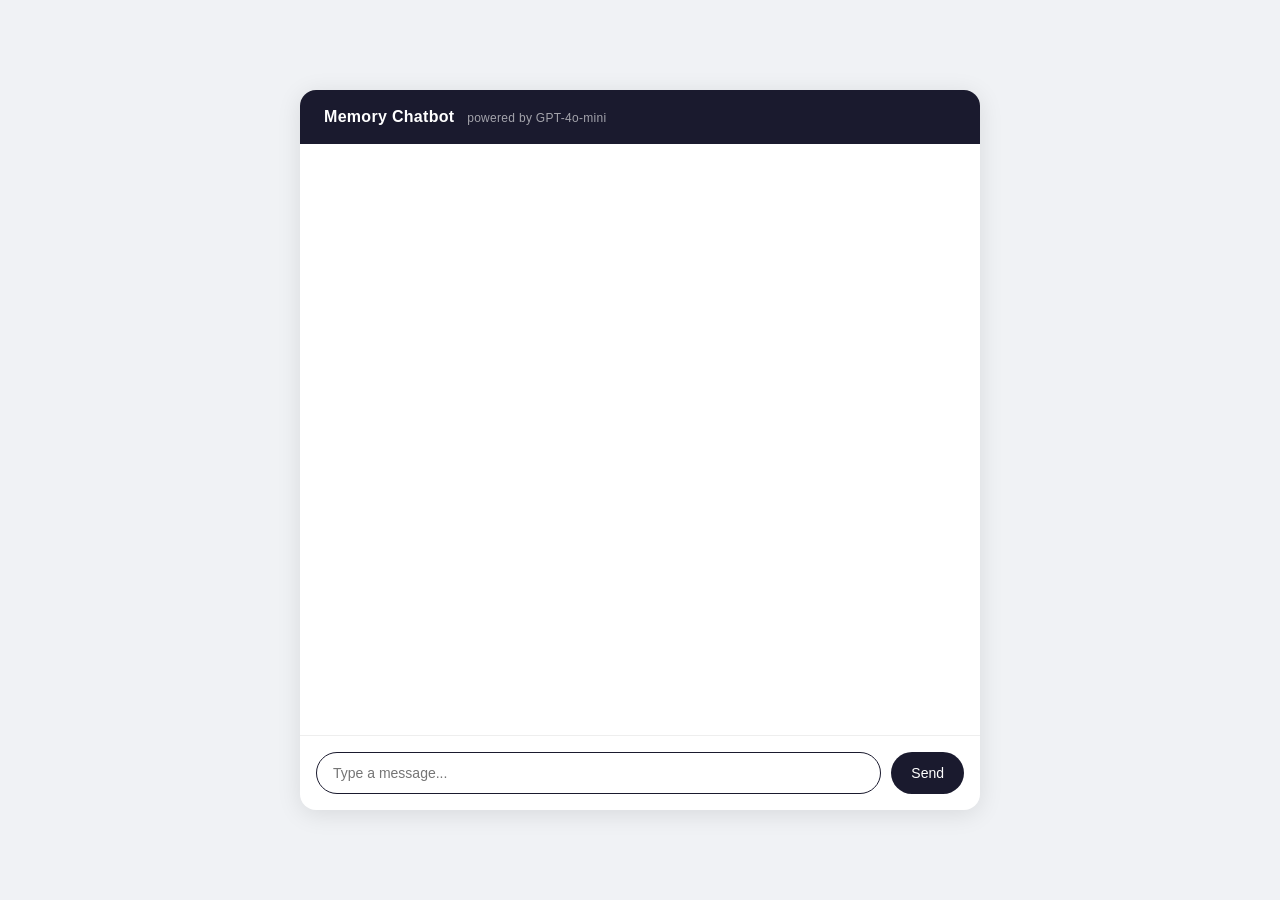
==== src/templates/index.html @ 2a657c2d "prompt engineering: casual tone + remove hardcoded greeting" ====
<!DOCTYPE html>
<html lang="en">
<head>
  <meta charset="UTF-8" />
  <meta name="viewport" content="width=device-width, initial-scale=1.0"/>
  <title>Memory Chatbot</title>
  <style>
    * { box-sizing: border-box; margin: 0; padding: 0; }

    body {
      font-family: -apple-system, BlinkMacSystemFont, "Segoe UI", sans-serif;
      background: #f0f2f5;
      display: flex;
      justify-content: center;
      align-items: center;
      height: 100vh;
    }

    .chat-container {
      width: 680px;
      height: 80vh;
      background: white;
      border-radius: 16px;
      box-shadow: 0 4px 24px rgba(0,0,0,0.1);
      display: flex;
      flex-direction: column;
      overflow: hidden;
    }

    .chat-header {
      padding: 18px 24px;
      background: #1a1a2e;
      color: white;
      font-size: 16px;
      font-weight: 600;
      letter-spacing: 0.3px;
    }

    .chat-header span {
      font-size: 12px;
      opacity: 0.6;
      font-weight: 400;
      margin-left: 8px;
    }

    .messages {
      flex: 1;
      overflow-y: auto;
      padding: 24px;
      display: flex;
      flex-direction: column;
      gap: 16px;
    }

    .message {
      max-width: 75%;
      padding: 12px 16px;
      border-radius: 12px;
      font-size: 14px;
      line-height: 1.5;
      white-space: pre-wrap;
    }

    .message.user {
      background: #1a1a2e;
      color: white;
      align-self: flex-end;
      border-bottom-right-radius: 4px;
    }

    .message.bot {
      background: #f0f2f5;
      color: #1a1a2e;
      align-self: flex-start;
      border-bottom-left-radius: 4px;
    }

    .memory-tag {
      font-size: 11px;
      color: #888;
      margin-top: 4px;
      align-self: flex-start;
    }

    .input-area {
      display: flex;
      padding: 16px;
      border-top: 1px solid #eee;
      gap: 10px;
    }

    input {
      flex: 1;
      padding: 12px 16px;
      border: 1px solid #ddd;
      border-radius: 24px;
      font-size: 14px;
      outline: none;
      transition: border-color 0.2s;
    }

    input:focus { border-color: #1a1a2e; }

    button {
      padding: 12px 20px;
      background: #1a1a2e;
      color: white;
      border: none;
      border-radius: 24px;
      font-size: 14px;
      cursor: pointer;
      transition: opacity 0.2s;
    }

    button:hover { opacity: 0.85; }
    button:disabled { opacity: 0.4; cursor: not-allowed; }

    .typing {
      align-self: flex-start;
      background: #f0f2f5;
      padding: 12px 16px;
      border-radius: 12px;
      border-bottom-left-radius: 4px;
      font-size: 14px;
      color: #888;
    }
  </style>
</head>
<body>
  <div class="chat-container">
    <div class="chat-header">
      Memory Chatbot <span>powered by GPT-4o-mini</span>
    </div>
    <div class="messages" id="messages">
    </div>
    <div class="input-area">
      <input id="input" type="text" placeholder="Type a message..." autofocus />
      <button id="send">Send</button>
    </div>
  </div>

  <script>
    const messagesEl = document.getElementById("messages");
    const inputEl = document.getElementById("input");
    const sendBtn = document.getElementById("send");

    function addMessage(text, role) {
      const div = document.createElement("div");
      div.className = `message ${role}`;
      div.textContent = text;
      messagesEl.appendChild(div);
      messagesEl.scrollTop = messagesEl.scrollHeight;
      return div;
    }

    function addMemoryTag(memories) {
      if (!memories || memories.length === 0) return;
      const div = document.createElement("div");
      div.className = "memory-tag";
      div.textContent = `💾 Remembered: ${memories.join(" · ")}`;
      messagesEl.appendChild(div);
      messagesEl.scrollTop = messagesEl.scrollHeight;
    }

    async function sendMessage() {
      const text = inputEl.value.trim();
      if (!text) return;

      inputEl.value = "";
      sendBtn.disabled = true;
      addMessage(text, "user");

      const typing = document.createElement("div");
      typing.className = "typing";
      typing.textContent = "Thinking...";
      messagesEl.appendChild(typing);
      messagesEl.scrollTop = messagesEl.scrollHeight;

      try {
        const res = await fetch("/chat", {
          method: "POST",
          headers: { "Content-Type": "application/json" },
          body: JSON.stringify({ message: text }),
        });
        const data = await res.json();
        typing.remove();
        addMessage(data.response, "bot");
        addMemoryTag(data.memories_saved);
      } catch (e) {
        typing.remove();
        addMessage("Something went wrong. Please try again.", "bot");
      }

      sendBtn.disabled = false;
      inputEl.focus();
    }

    sendBtn.addEventListener("click", sendMessage);
    inputEl.addEventListener("keydown", (e) => {
      if (e.key === "Enter") sendMessage();
    });
  </script>
</body>
</html>
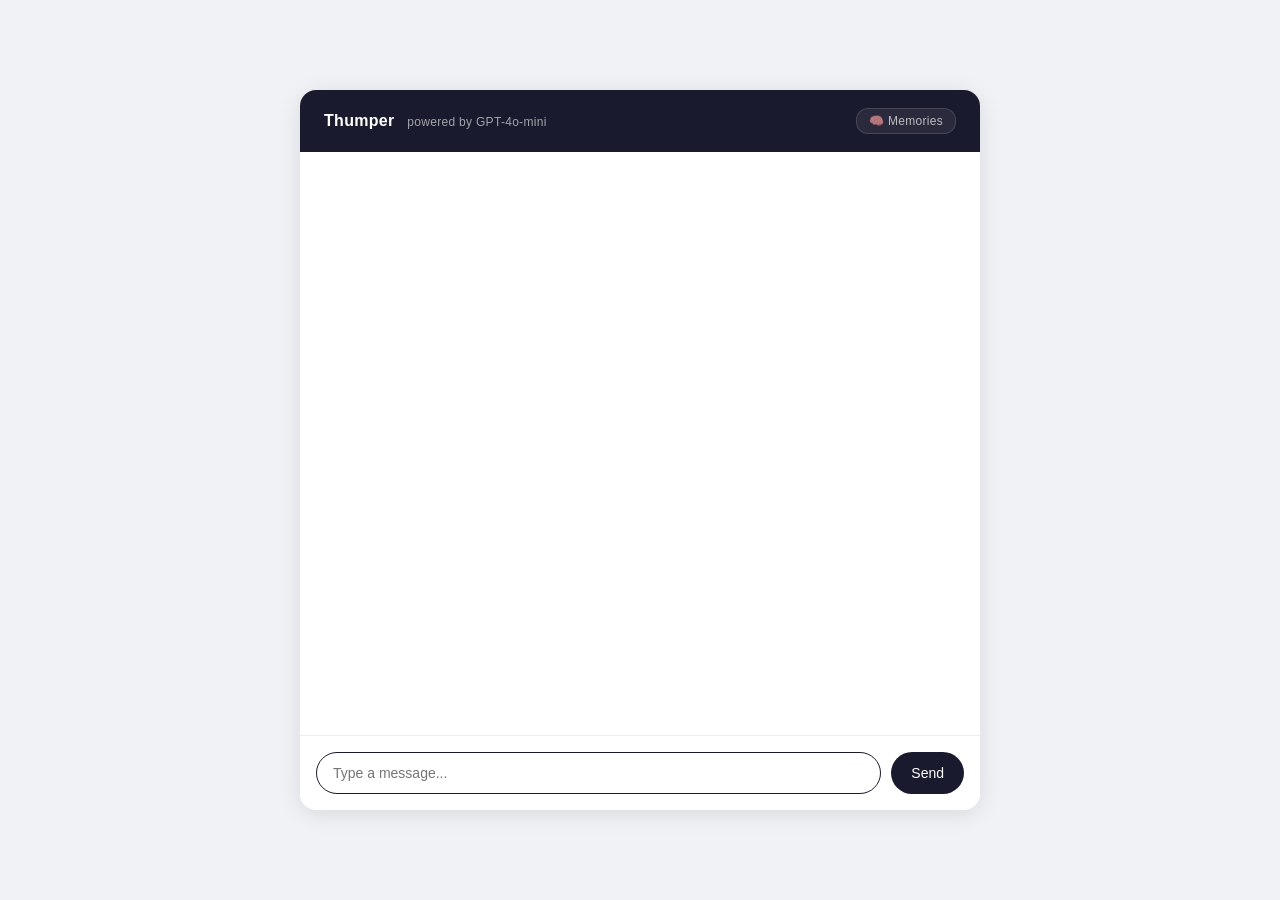
==== commit bb432fa6: "diary: fix entry order, add 2026-07-20 progress; memory categories, forgetting curve, conflict resol" ====
--- a/src/templates/index.html
+++ b/src/templates/index.html
@@ -34,6 +34,9 @@
       font-size: 16px;
       font-weight: 600;
       letter-spacing: 0.3px;
+      display: flex;
+      align-items: center;
+      justify-content: space-between;
     }
 
     .chat-header span {
@@ -43,6 +46,22 @@
       margin-left: 8px;
     }
 
+    .memory-btn {
+      font-size: 12px;
+      font-weight: 500;
+      color: white;
+      opacity: 0.7;
+      background: rgba(255,255,255,0.1);
+      border: 1px solid rgba(255,255,255,0.2);
+      border-radius: 12px;
+      padding: 5px 12px;
+      cursor: pointer;
+      text-decoration: none;
+      transition: opacity 0.2s;
+    }
+
+    .memory-btn:hover { opacity: 1; }
+
     .messages {
       flex: 1;
       overflow-y: auto;
@@ -71,8 +90,23 @@
     .message.bot {
       background: #f0f2f5;
       color: #1a1a2e;
+      border-bottom-left-radius: 4px;
+    }
+
+    .bot-row {
+      display: flex;
+      align-items: flex-end;
+      gap: 8px;
       align-self: flex-start;
-      border-bottom-left-radius: 4px;
+      max-width: 80%;
+    }
+
+    .bot-avatar {
+      width: 32px;
+      height: 32px;
+      border-radius: 50%;
+      object-fit: cover;
+      flex-shrink: 0;
     }
 
     .memory-tag {
@@ -129,7 +163,8 @@
 <body>
   <div class="chat-container">
     <div class="chat-header">
-      Memory Chatbot <span>powered by GPT-4o-mini</span>
+      <div>Thumper <span>powered by GPT-4o-mini</span></div>
+      <a class="memory-btn" href="/memories" target="_blank">🧠 Memories</a>
     </div>
     <div class="messages" id="messages">
     </div>
@@ -148,7 +183,21 @@
       const div = document.createElement("div");
       div.className = `message ${role}`;
       div.textContent = text;
-      messagesEl.appendChild(div);
+
+      if (role === "bot") {
+        const row = document.createElement("div");
+        row.className = "bot-row";
+        const avatar = document.createElement("img");
+        avatar.className = "bot-avatar";
+        avatar.src = "/static/thumper.png";
+        avatar.alt = "Thumper";
+        row.appendChild(avatar);
+        row.appendChild(div);
+        messagesEl.appendChild(row);
+      } else {
+        messagesEl.appendChild(div);
+      }
+
       messagesEl.scrollTop = messagesEl.scrollHeight;
       return div;
     }
@@ -164,16 +213,24 @@
 
     async function sendMessage() {
       const text = inputEl.value.trim();
-      if (!text) return;
+      if (!text || sendBtn.disabled) return;
 
       inputEl.value = "";
       sendBtn.disabled = true;
       addMessage(text, "user");
 
+      const typingRow = document.createElement("div");
+      typingRow.className = "bot-row";
+      const typingAvatar = document.createElement("img");
+      typingAvatar.className = "bot-avatar";
+      typingAvatar.src = "/static/thumper.png";
+      typingAvatar.alt = "Thumper";
       const typing = document.createElement("div");
       typing.className = "typing";
       typing.textContent = "Thinking...";
-      messagesEl.appendChild(typing);
+      typingRow.appendChild(typingAvatar);
+      typingRow.appendChild(typing);
+      messagesEl.appendChild(typingRow);
       messagesEl.scrollTop = messagesEl.scrollHeight;
 
       try {
@@ -183,22 +240,57 @@
           body: JSON.stringify({ message: text }),
         });
         const data = await res.json();
-        typing.remove();
+        if (!res.ok) {
+          throw new Error(data.error || "Something went wrong. Please try again.");
+        }
+        if (typeof data.response !== "string") {
+          throw new Error("The server returned an invalid response.");
+        }
+        typingRow.remove();
         addMessage(data.response, "bot");
         addMemoryTag(data.memories_saved);
       } catch (e) {
-        typing.remove();
-        addMessage("Something went wrong. Please try again.", "bot");
+        typingRow.remove();
+        addMessage(e.message || "Something went wrong. Please try again.", "bot");
+      } finally {
+        sendBtn.disabled = false;
+        inputEl.focus();
       }
-
-      sendBtn.disabled = false;
-      inputEl.focus();
     }
 
     sendBtn.addEventListener("click", sendMessage);
     inputEl.addEventListener("keydown", (e) => {
       if (e.key === "Enter") sendMessage();
     });
+
+    async function greet() {
+      sendBtn.disabled = true;
+      const typingRow = document.createElement("div");
+      typingRow.className = "bot-row";
+      const typingAvatar = document.createElement("img");
+      typingAvatar.className = "bot-avatar";
+      typingAvatar.src = "/static/thumper.png";
+      typingAvatar.alt = "Thumper";
+      const typing = document.createElement("div");
+      typing.className = "typing";
+      typing.textContent = "Thinking...";
+      typingRow.appendChild(typingAvatar);
+      typingRow.appendChild(typing);
+      messagesEl.appendChild(typingRow);
+
+      try {
+        const res = await fetch("/greet");
+        const data = await res.json();
+        typingRow.remove();
+        addMessage(data.response, "bot");
+      } catch (e) {
+        typingRow.remove();
+      }
+      sendBtn.disabled = false;
+      inputEl.focus();
+    }
+
+    greet();
   </script>
 </body>
 </html>
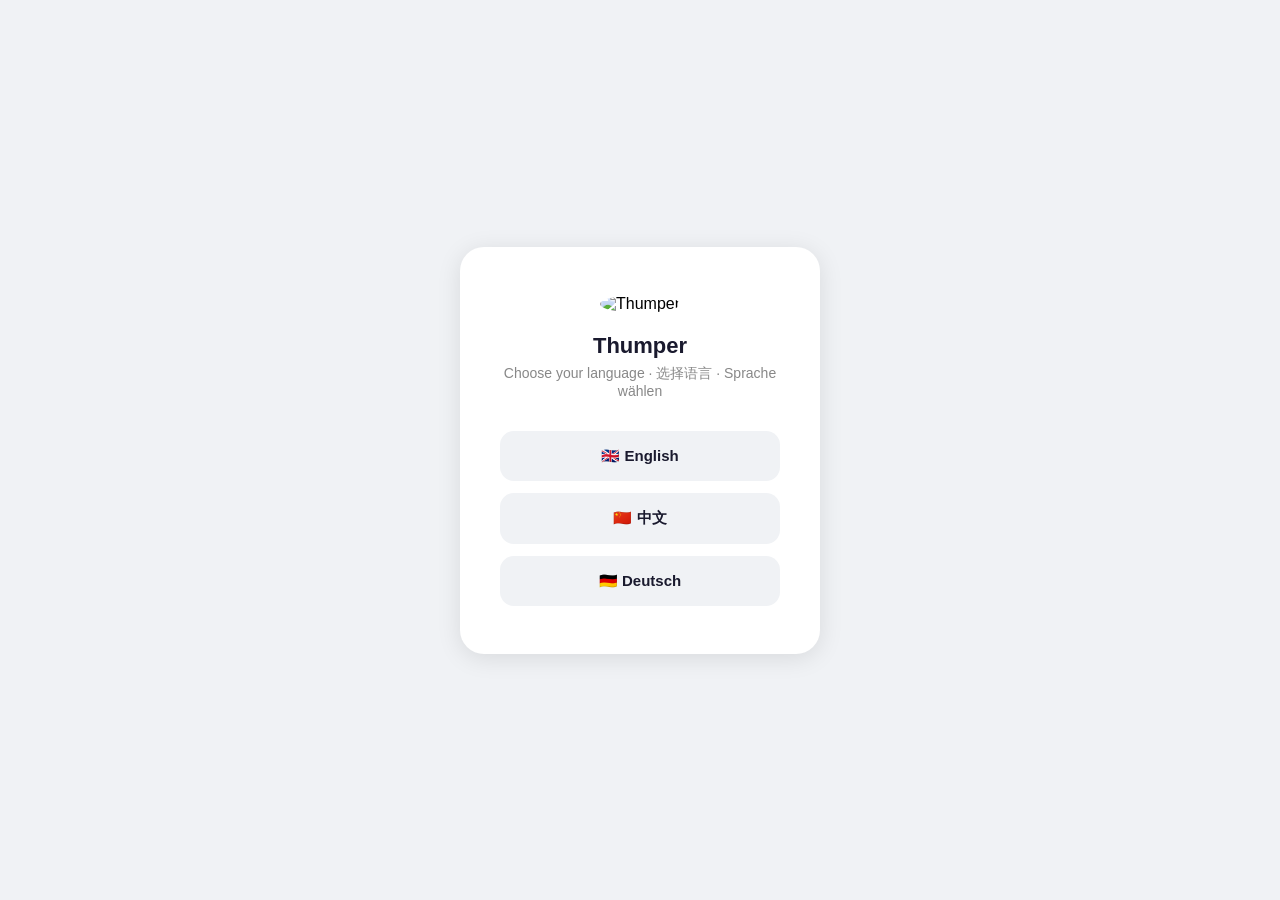
==== commit 7130bd6f: "feat: language picker overlay + session-aware memories navigation" ====
--- a/src/templates/index.html
+++ b/src/templates/index.html
@@ -3,7 +3,7 @@
 <head>
   <meta charset="UTF-8" />
   <meta name="viewport" content="width=device-width, initial-scale=1.0"/>
-  <title>Memory Chatbot</title>
+  <title>Thumper</title>
   <style>
     * { box-sizing: border-box; margin: 0; padding: 0; }
 
@@ -16,6 +16,73 @@
       height: 100vh;
     }
 
+    /* Language selection overlay */
+    .lang-overlay {
+      position: fixed;
+      inset: 0;
+      background: #f0f2f5;
+      display: flex;
+      justify-content: center;
+      align-items: center;
+      z-index: 100;
+    }
+
+    .lang-overlay.hidden { display: none; }
+
+    .lang-card {
+      background: white;
+      border-radius: 24px;
+      box-shadow: 0 4px 24px rgba(0,0,0,0.1);
+      padding: 48px 40px;
+      text-align: center;
+      width: 360px;
+    }
+
+    .lang-card img {
+      width: 72px;
+      height: 72px;
+      border-radius: 50%;
+      object-fit: cover;
+      margin-bottom: 20px;
+    }
+
+    .lang-card h1 {
+      font-size: 22px;
+      font-weight: 700;
+      color: #1a1a2e;
+      margin-bottom: 6px;
+    }
+
+    .lang-card p {
+      font-size: 14px;
+      color: #888;
+      margin-bottom: 32px;
+    }
+
+    .lang-options {
+      display: flex;
+      flex-direction: column;
+      gap: 12px;
+    }
+
+    .lang-option {
+      padding: 14px;
+      background: #f0f2f5;
+      border: 2px solid transparent;
+      border-radius: 14px;
+      font-size: 15px;
+      font-weight: 600;
+      color: #1a1a2e;
+      cursor: pointer;
+      transition: background 0.2s, border-color 0.2s;
+    }
+
+    .lang-option:hover {
+      background: #e4e6ea;
+      border-color: #1a1a2e;
+    }
+
+    /* Chat */
     .chat-container {
       width: 680px;
       height: 80vh;
@@ -161,13 +228,28 @@
   </style>
 </head>
 <body>
+
+  <!-- Language selection screen -->
+  <div class="lang-overlay" id="lang-overlay">
+    <div class="lang-card">
+      <img src="/static/thumper.png" alt="Thumper" />
+      <h1>Thumper</h1>
+      <p>Choose your language · 选择语言 · Sprache wählen</p>
+      <div class="lang-options">
+        <button class="lang-option" data-lang="en">🇬🇧 English</button>
+        <button class="lang-option" data-lang="zh">🇨🇳 中文</button>
+        <button class="lang-option" data-lang="de">🇩🇪 Deutsch</button>
+      </div>
+    </div>
+  </div>
+
+  <!-- Chat -->
   <div class="chat-container">
     <div class="chat-header">
-      <div>Thumper <span>powered by GPT-4o-mini</span></div>
-      <a class="memory-btn" href="/memories" target="_blank">🧠 Memories</a>
+      <div>Thumper <span id="powered">powered by GPT-4o-mini</span></div>
+      <a class="memory-btn" id="memory-link" href="/memories">🧠 <span id="mem-label">Memories</span></a>
     </div>
-    <div class="messages" id="messages">
-    </div>
+    <div class="messages" id="messages"></div>
     <div class="input-area">
       <input id="input" type="text" placeholder="Type a message..." autofocus />
       <button id="send">Send</button>
@@ -178,12 +260,47 @@
     const messagesEl = document.getElementById("messages");
     const inputEl = document.getElementById("input");
     const sendBtn = document.getElementById("send");
-
-    function addMessage(text, role) {
+    const overlay = document.getElementById("lang-overlay");
+
+    const UI = {
+      en: { placeholder: "Type a message...", send: "Send", thinking: "Thinking...", memories: "Memories", powered: "powered by GPT-4o-mini", remembered: "💾 Remembered:" },
+      zh: { placeholder: "输入消息...", send: "发送", thinking: "思考中...", memories: "记忆", powered: "由 GPT-4o-mini 驱动", remembered: "💾 已记住：" },
+      de: { placeholder: "Nachricht eingeben...", send: "Senden", thinking: "Denke nach...", memories: "Erinnerungen", powered: "betrieben von GPT-4o-mini", remembered: "💾 Gemerkt:" },
+    };
+
+    let currentLang = sessionStorage.getItem("lang") || null;
+
+    function applyLang(lang) {
+      currentLang = lang;
+      sessionStorage.setItem("lang", lang);
+      const u = UI[lang];
+      inputEl.placeholder = u.placeholder;
+      sendBtn.textContent = u.send;
+      document.getElementById("powered").textContent = u.powered;
+      document.getElementById("mem-label").textContent = u.memories;
+      document.getElementById("memory-link").href = `/memories?lang=${lang}`;
+    }
+
+    document.querySelectorAll(".lang-option").forEach(btn => {
+      btn.addEventListener("click", () => {
+        applyLang(btn.dataset.lang);
+        overlay.classList.add("hidden");
+        sessionStorage.removeItem("chatLog");
+        greet();
+      });
+    });
+
+    // Session chat log
+    let chatLog = JSON.parse(sessionStorage.getItem("chatLog") || "[]");
+
+    function saveChatLog() {
+      sessionStorage.setItem("chatLog", JSON.stringify(chatLog));
+    }
+
+    function renderMessage(text, role) {
       const div = document.createElement("div");
       div.className = `message ${role}`;
       div.textContent = text;
-
       if (role === "bot") {
         const row = document.createElement("div");
         row.className = "bot-row";
@@ -197,17 +314,39 @@
       } else {
         messagesEl.appendChild(div);
       }
-
       messagesEl.scrollTop = messagesEl.scrollHeight;
       return div;
     }
 
+    function addMessage(text, role) {
+      chatLog.push({ type: "message", text, role });
+      saveChatLog();
+      return renderMessage(text, role);
+    }
+
     function addMemoryTag(memories) {
       if (!memories || memories.length === 0) return;
+      const label = `${UI[currentLang].remembered} ${memories.join(" · ")}`;
+      chatLog.push({ type: "tag", text: label });
+      saveChatLog();
       const div = document.createElement("div");
       div.className = "memory-tag";
-      div.textContent = `💾 Remembered: ${memories.join(" · ")}`;
+      div.textContent = label;
       messagesEl.appendChild(div);
+      messagesEl.scrollTop = messagesEl.scrollHeight;
+    }
+
+    function restoreChat() {
+      chatLog.forEach(entry => {
+        if (entry.type === "message") {
+          renderMessage(entry.text, entry.role);
+        } else {
+          const div = document.createElement("div");
+          div.className = "memory-tag";
+          div.textContent = entry.text;
+          messagesEl.appendChild(div);
+        }
+      });
       messagesEl.scrollTop = messagesEl.scrollHeight;
     }
 
@@ -227,7 +366,7 @@
       typingAvatar.alt = "Thumper";
       const typing = document.createElement("div");
       typing.className = "typing";
-      typing.textContent = "Thinking...";
+      typing.textContent = UI[currentLang].thinking;
       typingRow.appendChild(typingAvatar);
       typingRow.appendChild(typing);
       messagesEl.appendChild(typingRow);
@@ -237,15 +376,11 @@
         const res = await fetch("/chat", {
           method: "POST",
           headers: { "Content-Type": "application/json" },
-          body: JSON.stringify({ message: text }),
+          body: JSON.stringify({ message: text, lang: currentLang }),
         });
         const data = await res.json();
-        if (!res.ok) {
-          throw new Error(data.error || "Something went wrong. Please try again.");
-        }
-        if (typeof data.response !== "string") {
-          throw new Error("The server returned an invalid response.");
-        }
+        if (!res.ok) throw new Error(data.error || "Something went wrong. Please try again.");
+        if (typeof data.response !== "string") throw new Error("The server returned an invalid response.");
         typingRow.remove();
         addMessage(data.response, "bot");
         addMemoryTag(data.memories_saved);
@@ -259,9 +394,7 @@
     }
 
     sendBtn.addEventListener("click", sendMessage);
-    inputEl.addEventListener("keydown", (e) => {
-      if (e.key === "Enter") sendMessage();
-    });
+    inputEl.addEventListener("keydown", (e) => { if (e.key === "Enter") sendMessage(); });
 
     async function greet() {
       sendBtn.disabled = true;
@@ -273,13 +406,13 @@
       typingAvatar.alt = "Thumper";
       const typing = document.createElement("div");
       typing.className = "typing";
-      typing.textContent = "Thinking...";
+      typing.textContent = UI[currentLang].thinking;
       typingRow.appendChild(typingAvatar);
       typingRow.appendChild(typing);
       messagesEl.appendChild(typingRow);
 
       try {
-        const res = await fetch("/greet");
+        const res = await fetch(`/greet?lang=${currentLang}`);
         const data = await res.json();
         typingRow.remove();
         addMessage(data.response, "bot");
@@ -290,7 +423,18 @@
       inputEl.focus();
     }
 
-    greet();
+    // Show language picker on first load; skip if already chosen this session
+    if (!currentLang) {
+      overlay.classList.remove("hidden");
+    } else {
+      overlay.classList.add("hidden");
+      applyLang(currentLang);
+      if (chatLog.length > 0) {
+        restoreChat();
+      } else {
+        greet();
+      }
+    }
   </script>
 </body>
 </html>
